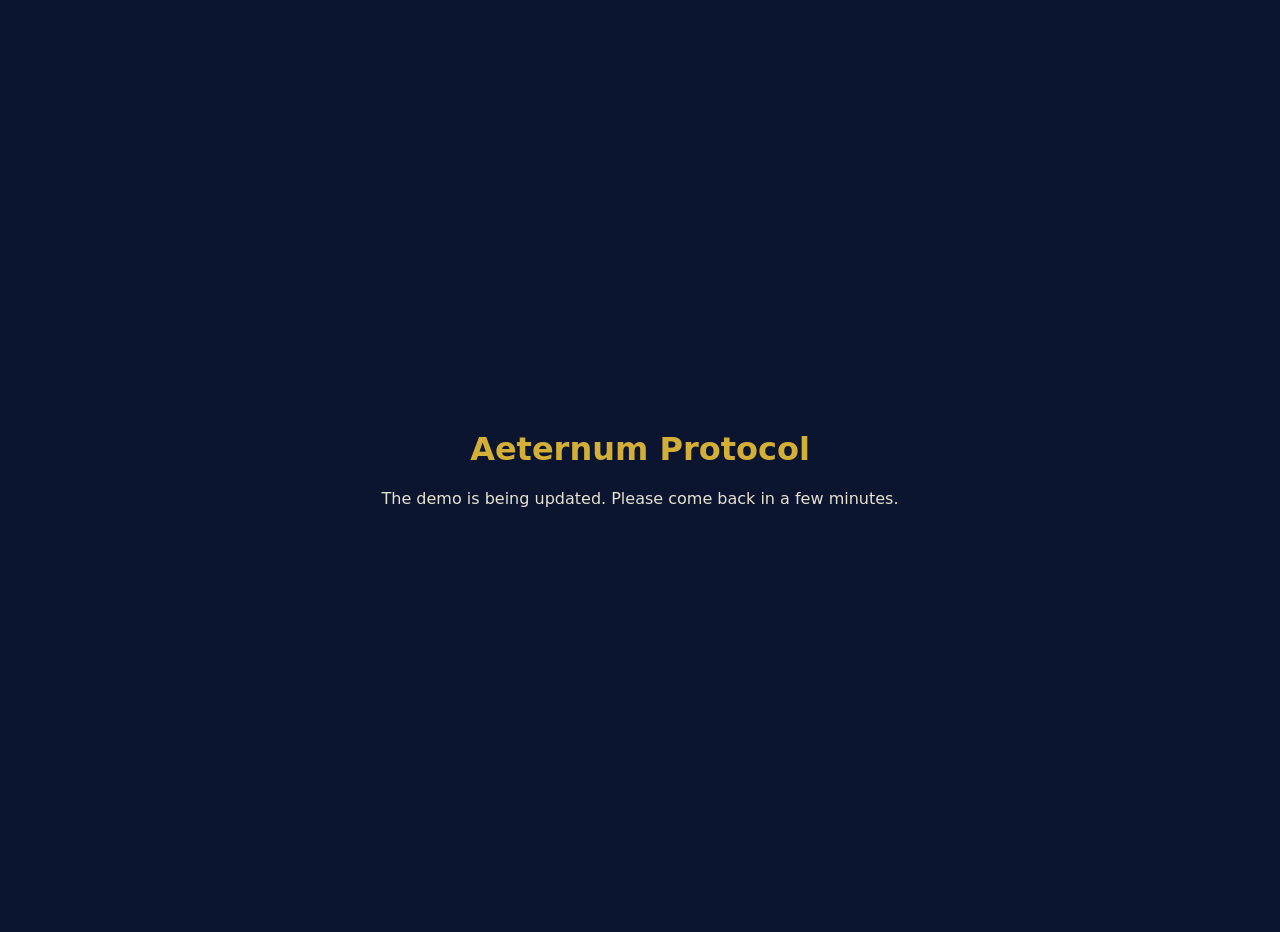
==== index.html @ d8d9c706 "Placeholder while the demo build is prepared" ====
<!doctype html>
<html lang="en"><head><meta charset="utf-8"><meta name="viewport" content="width=device-width, initial-scale=1">
<title>Aeternum Protocol</title>
<style>body{margin:0;min-height:100vh;display:grid;place-items:center;background:#0b1530;color:#e8e2d0;font-family:system-ui,sans-serif;text-align:center;padding:16px}h1{color:#d4af37;font-weight:600}</style>
</head><body><main><h1>Aeternum Protocol</h1><p>The demo is being updated. Please come back in a few minutes.</p></main></body></html>
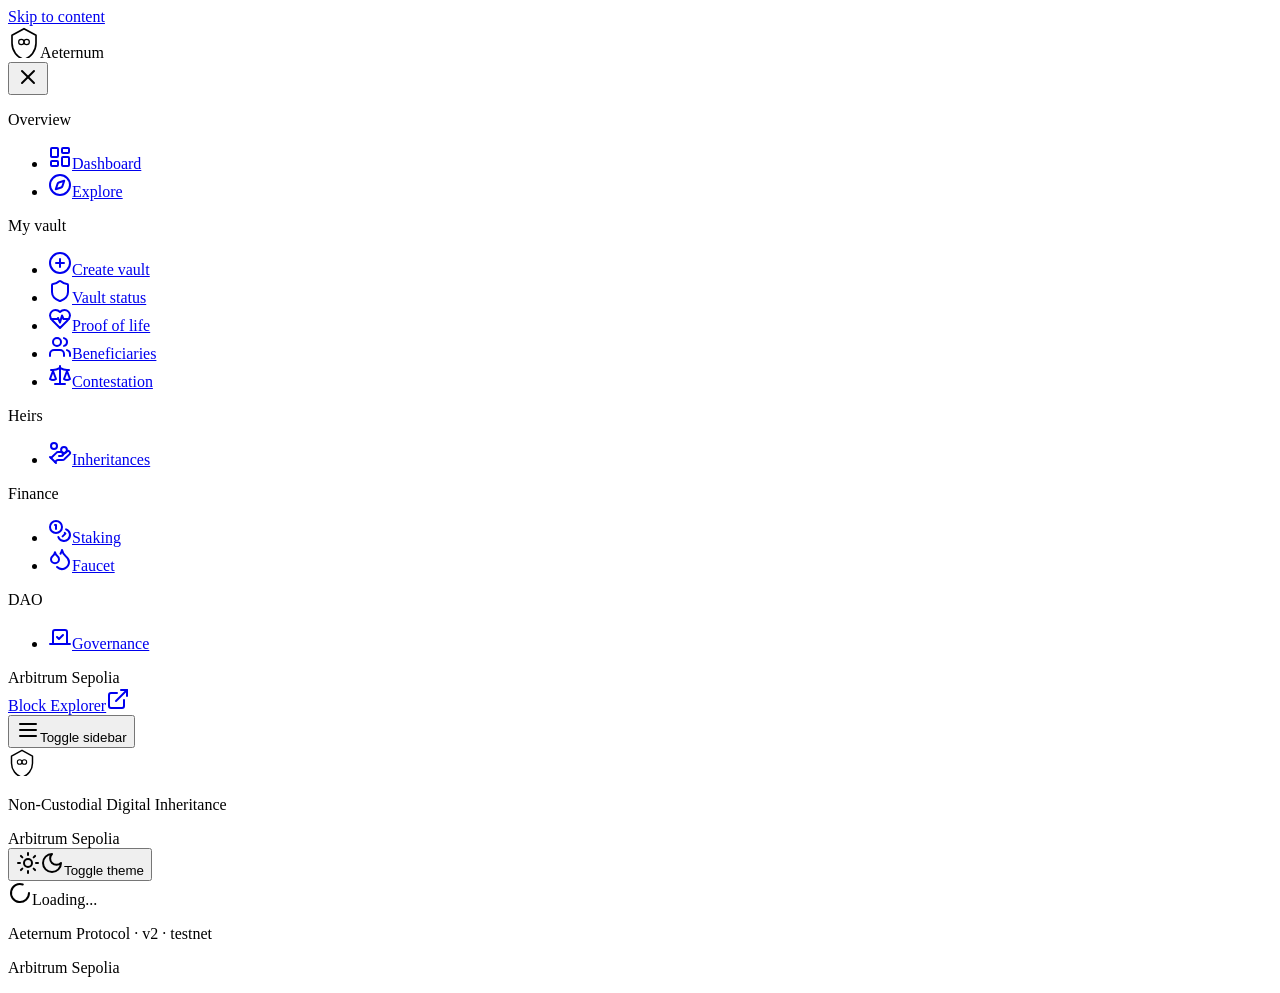
==== commit cf21ad36: "Aeternum v2.1 demo: sealed heirs, maintenance fee, governance, explore" ====
--- a/index.html
+++ b/index.html
@@ -1,5 +1 @@
-<!doctype html>
-<html lang="en"><head><meta charset="utf-8"><meta name="viewport" content="width=device-width, initial-scale=1">
-<title>Aeternum Protocol</title>
-<style>body{margin:0;min-height:100vh;display:grid;place-items:center;background:#0b1530;color:#e8e2d0;font-family:system-ui,sans-serif;text-align:center;padding:16px}h1{color:#d4af37;font-weight:600}</style>
-</head><body><main><h1>Aeternum Protocol</h1><p>The demo is being updated. Please come back in a few minutes.</p></main></body></html>
+<!DOCTYPE html><html lang="en"><head><meta charSet="utf-8"/><meta name="viewport" content="width=device-width, initial-scale=1"/><link rel="stylesheet" href="/aeternum-app/_next/static/css/a54bb3d689ba266a.css" data-precedence="next"/><link rel="stylesheet" href="/aeternum-app/_next/static/css/5f630a5b5184c068.css" data-precedence="next"/><link rel="preload" as="script" fetchPriority="low" href="/aeternum-app/_next/static/chunks/webpack-5873f1d20bad374a.js"/><script src="/aeternum-app/_next/static/chunks/f11ac554-ecb2965801b04890.js" async=""></script><script src="/aeternum-app/_next/static/chunks/5986-7bf444cb63542176.js" async=""></script><script src="/aeternum-app/_next/static/chunks/main-app-85e8313b82b16d7b.js" async=""></script><script src="/aeternum-app/_next/static/chunks/e1e5b8a4-e69b878eaf26b00d.js" async=""></script><script src="/aeternum-app/_next/static/chunks/9379-43cd0e41bf26fb58.js" async=""></script><script src="/aeternum-app/_next/static/chunks/1226-d1b0cdf7fba71024.js" async=""></script><script src="/aeternum-app/_next/static/chunks/8849-b10bf1f07cedf808.js" async=""></script><script src="/aeternum-app/_next/static/chunks/3090-cd3e38aa6e17c696.js" async=""></script><script src="/aeternum-app/_next/static/chunks/3496-4d5ac5b707888766.js" async=""></script><script src="/aeternum-app/_next/static/chunks/9401-a6387dae7ca7f3d2.js" async=""></script><script src="/aeternum-app/_next/static/chunks/app/page-2d9169cf22a0b13d.js" async=""></script><script src="/aeternum-app/_next/static/chunks/1978-8ebc4d6d6ce82799.js" async=""></script><script src="/aeternum-app/_next/static/chunks/app/layout-745b2173bad6b20c.js" async=""></script><title>Aeternum Protocol — Digital Inheritance</title><meta name="description" content="Non-custodial digital inheritance protocol on Arbitrum. Secure your digital assets for future generations with smart contract vaults, proof of life, and streaming inheritance."/><meta property="og:title" content="Aeternum Protocol"/><meta property="og:description" content="Smart Inheritance as a Service (SIaaS) on Arbitrum"/><meta property="og:site_name" content="Aeternum Protocol"/><meta name="twitter:card" content="summary"/><meta name="twitter:title" content="Aeternum Protocol"/><meta name="twitter:description" content="Smart Inheritance as a Service (SIaaS) on Arbitrum"/><link rel="icon" href="/aeternum-app/icon.svg?e197b08f9b965cb7" type="image/svg+xml" sizes="any"/><script src="/aeternum-app/_next/static/chunks/polyfills-42372ed130431b0a.js" noModule=""></script></head><body class="__variable_298534 __variable_ff96ee font-sans"><script>!function(){try{var d=document.documentElement,c=d.classList;c.remove('light','dark');var e=localStorage.getItem('theme');if('system'===e||(!e&&false)){var t='(prefers-color-scheme: dark)',m=window.matchMedia(t);if(m.media!==t||m.matches){d.style.colorScheme = 'dark';c.add('dark')}else{d.style.colorScheme = 'light';c.add('light')}}else if(e){c.add(e|| '')}else{c.add('light')}if(e==='light'||e==='dark'||!e)d.style.colorScheme=e||'light'}catch(e){}}()</script><div data-rk=""><style>[data-rk]{--rk-blurs-modalOverlay:blur(0px);--rk-fonts-body:-apple-system, BlinkMacSystemFont, "Segoe UI", Roboto, Helvetica, Arial, sans-serif, "Apple Color Emoji", "Segoe UI Emoji", "Segoe UI Symbol";--rk-radii-actionButton:10px;--rk-radii-connectButton:8px;--rk-radii-menuButton:8px;--rk-radii-modal:16px;--rk-radii-modalMobile:18px;--rk-colors-accentColor:hsl(220 60% 22%);--rk-colors-accentColorForeground:white;--rk-colors-actionButtonBorder:rgba(0, 0, 0, 0.04);--rk-colors-actionButtonBorderMobile:rgba(0, 0, 0, 0.06);--rk-colors-actionButtonSecondaryBackground:rgba(0, 0, 0, 0.06);--rk-colors-closeButton:rgba(60, 66, 66, 0.8);--rk-colors-closeButtonBackground:rgba(0, 0, 0, 0.06);--rk-colors-connectButtonBackground:#FFF;--rk-colors-connectButtonBackgroundError:#FF494A;--rk-colors-connectButtonInnerBackground:linear-gradient(0deg, rgba(0, 0, 0, 0.03), rgba(0, 0, 0, 0.06));--rk-colors-connectButtonText:#25292E;--rk-colors-connectButtonTextError:#FFF;--rk-colors-connectionIndicator:#30E000;--rk-colors-downloadBottomCardBackground:linear-gradient(126deg, rgba(255, 255, 255, 0) 9.49%, rgba(171, 171, 171, 0.04) 71.04%), #FFFFFF;--rk-colors-downloadTopCardBackground:linear-gradient(126deg, rgba(171, 171, 171, 0.2) 9.49%, rgba(255, 255, 255, 0) 71.04%), #FFFFFF;--rk-colors-error:#FF494A;--rk-colors-generalBorder:rgba(0, 0, 0, 0.06);--rk-colors-generalBorderDim:rgba(0, 0, 0, 0.03);--rk-colors-menuItemBackground:rgba(60, 66, 66, 0.1);--rk-colors-modalBackdrop:rgba(0, 0, 0, 0.3);--rk-colors-modalBackground:#FFF;--rk-colors-modalBorder:transparent;--rk-colors-modalText:#25292E;--rk-colors-modalTextDim:rgba(60, 66, 66, 0.3);--rk-colors-modalTextSecondary:rgba(60, 66, 66, 0.6);--rk-colors-profileAction:#FFF;--rk-colors-profileActionHover:rgba(255, 255, 255, 0.5);--rk-colors-profileForeground:rgba(60, 66, 66, 0.06);--rk-colors-selectedOptionBorder:rgba(60, 66, 66, 0.1);--rk-colors-standby:#FFD641;--rk-shadows-connectButton:0px 4px 12px rgba(0, 0, 0, 0.1);--rk-shadows-dialog:0px 8px 32px rgba(0, 0, 0, 0.32);--rk-shadows-profileDetailsAction:0px 2px 6px rgba(37, 41, 46, 0.04);--rk-shadows-selectedOption:0px 2px 6px rgba(0, 0, 0, 0.24);--rk-shadows-selectedWallet:0px 2px 6px rgba(0, 0, 0, 0.12);--rk-shadows-walletLogo:0px 2px 16px rgba(0, 0, 0, 0.16);}</style><div class="flex min-h-screen"><a href="#main-content" data-testid="link-skip-to-content" class="sr-only focus:not-sr-only focus:fixed focus:left-4 focus:top-4 focus:z-[60] focus:rounded-md focus:bg-primary focus:px-3 focus:py-2 focus:text-sm focus:font-medium focus:text-primary-foreground">Skip to content</a><aside id="app-sidebar" aria-label="Sidebar" class="fixed left-0 top-0 z-50 flex h-screen w-64 flex-col border-r bg-sidebar text-sidebar-foreground supports-[height:100dvh]:h-dvh transition-[transform,visibility] duration-200 ease-in-out lg:visible lg:translate-x-0 invisible -translate-x-full"><div class="flex h-16 items-center justify-between border-b border-sidebar-border px-5"><div class="flex items-center gap-2.5"><svg width="32" height="32" viewBox="0 0 48 48" fill="none" xmlns="http://www.w3.org/2000/svg" aria-label="Aeternum Protocol"><path d="M24 4L6 14v12c0 11.04 7.68 21.36 18 24 10.32-2.64 18-12.96 18-24V14L24 4z" stroke="currentColor" stroke-width="2.5" stroke-linejoin="round" fill="none" class="text-sidebar-foreground"></path><path d="M16 24c0-2.21 1.79-4 4-4s4 1.79 4 4-1.79 4-4 4-4-1.79-4-4z" stroke="currentColor" stroke-width="1.8" fill="none" class="text-sidebar-foreground"></path><path d="M24 24c0-2.21 1.79-4 4-4s4 1.79 4 4-1.79 4-4 4-4-1.79-4-4z" stroke="currentColor" stroke-width="1.8" fill="none" class="text-sidebar-foreground"></path><path d="M18 24h2l1.5-3 2 6 2-6 1.5 3h3" stroke="hsl(var(--accent))" stroke-width="1.5" stroke-linecap="round" stroke-linejoin="round" fill="none"></path></svg><span class="font-semibold tracking-tight text-base">Aeternum</span></div><button class="rounded-md p-1 text-sidebar-foreground/60 hover:text-sidebar-foreground lg:hidden" aria-label="Close sidebar" data-testid="button-close-sidebar"><svg xmlns="http://www.w3.org/2000/svg" width="24" height="24" viewBox="0 0 24 24" fill="none" stroke="currentColor" stroke-width="2" stroke-linecap="round" stroke-linejoin="round" class="lucide lucide-x h-5 w-5"><path d="M18 6 6 18"></path><path d="m6 6 12 12"></path></svg></button></div><!--$!--><template data-dgst="BAILOUT_TO_CLIENT_SIDE_RENDERING"></template><nav class="flex-1 overflow-y-auto px-3 py-4" aria-label="Main navigation"><div class="mb-6"><p class="mb-2 px-3 text-[10px] font-semibold uppercase tracking-widest text-sidebar-foreground/70">Overview</p><ul class="space-y-0.5"><li><a aria-current="page" class="group flex items-center gap-3 rounded-md px-3 py-2 text-sm font-medium transition-colors bg-sidebar-accent text-sidebar-accent-foreground" data-testid="nav-dashboard" href="/aeternum-app"><svg xmlns="http://www.w3.org/2000/svg" width="24" height="24" viewBox="0 0 24 24" fill="none" stroke="currentColor" stroke-width="2" stroke-linecap="round" stroke-linejoin="round" class="lucide lucide-layout-dashboard h-4 w-4 shrink-0 text-sidebar-accent-foreground" aria-hidden="true"><rect width="7" height="9" x="3" y="3" rx="1"></rect><rect width="7" height="5" x="14" y="3" rx="1"></rect><rect width="7" height="9" x="14" y="12" rx="1"></rect><rect width="7" height="5" x="3" y="16" rx="1"></rect></svg>Dashboard</a></li><li><a class="group flex items-center gap-3 rounded-md px-3 py-2 text-sm font-medium transition-colors text-sidebar-foreground/70 hover:bg-sidebar-accent/50 hover:text-sidebar-accent-foreground" data-testid="nav-explore" href="/aeternum-app/explore"><svg xmlns="http://www.w3.org/2000/svg" width="24" height="24" viewBox="0 0 24 24" fill="none" stroke="currentColor" stroke-width="2" stroke-linecap="round" stroke-linejoin="round" class="lucide lucide-compass h-4 w-4 shrink-0 text-sidebar-foreground/50" aria-hidden="true"><path d="m16.24 7.76-1.804 5.411a2 2 0 0 1-1.265 1.265L7.76 16.24l1.804-5.411a2 2 0 0 1 1.265-1.265z"></path><circle cx="12" cy="12" r="10"></circle></svg>Explore</a></li></ul></div><div class="mb-6"><p class="mb-2 px-3 text-[10px] font-semibold uppercase tracking-widest text-sidebar-foreground/70">My vault</p><ul class="space-y-0.5"><li><a class="group flex items-center gap-3 rounded-md px-3 py-2 text-sm font-medium transition-colors text-sidebar-foreground/70 hover:bg-sidebar-accent/50 hover:text-sidebar-accent-foreground" data-testid="nav-create-vault" href="/aeternum-app/vault/create"><svg xmlns="http://www.w3.org/2000/svg" width="24" height="24" viewBox="0 0 24 24" fill="none" stroke="currentColor" stroke-width="2" stroke-linecap="round" stroke-linejoin="round" class="lucide lucide-circle-plus h-4 w-4 shrink-0 text-sidebar-foreground/50" aria-hidden="true"><circle cx="12" cy="12" r="10"></circle><path d="M8 12h8"></path><path d="M12 8v8"></path></svg>Create vault</a></li><li><a class="group flex items-center gap-3 rounded-md px-3 py-2 text-sm font-medium transition-colors text-sidebar-foreground/70 hover:bg-sidebar-accent/50 hover:text-sidebar-accent-foreground" data-testid="nav-vault-status" href="/aeternum-app/vault/status"><svg xmlns="http://www.w3.org/2000/svg" width="24" height="24" viewBox="0 0 24 24" fill="none" stroke="currentColor" stroke-width="2" stroke-linecap="round" stroke-linejoin="round" class="lucide lucide-shield h-4 w-4 shrink-0 text-sidebar-foreground/50" aria-hidden="true"><path d="M20 13c0 5-3.5 7.5-7.66 8.95a1 1 0 0 1-.67-.01C7.5 20.5 4 18 4 13V6a1 1 0 0 1 1-1c2 0 4.5-1.2 6.24-2.72a1.17 1.17 0 0 1 1.52 0C14.51 3.81 17 5 19 5a1 1 0 0 1 1 1z"></path></svg>Vault status</a></li><li><a class="group flex items-center gap-3 rounded-md px-3 py-2 text-sm font-medium transition-colors text-sidebar-foreground/70 hover:bg-sidebar-accent/50 hover:text-sidebar-accent-foreground" data-testid="nav-proof-of-life" href="/aeternum-app/vault/heartbeat"><svg xmlns="http://www.w3.org/2000/svg" width="24" height="24" viewBox="0 0 24 24" fill="none" stroke="currentColor" stroke-width="2" stroke-linecap="round" stroke-linejoin="round" class="lucide lucide-heart-pulse h-4 w-4 shrink-0 text-sidebar-foreground/50" aria-hidden="true"><path d="M19 14c1.49-1.46 3-3.21 3-5.5A5.5 5.5 0 0 0 16.5 3c-1.76 0-3 .5-4.5 2-1.5-1.5-2.74-2-4.5-2A5.5 5.5 0 0 0 2 8.5c0 2.3 1.5 4.05 3 5.5l7 7Z"></path><path d="M3.22 12H9.5l.5-1 2 4.5 2-7 1.5 3.5h5.27"></path></svg>Proof of life</a></li><li><a class="group flex items-center gap-3 rounded-md px-3 py-2 text-sm font-medium transition-colors text-sidebar-foreground/70 hover:bg-sidebar-accent/50 hover:text-sidebar-accent-foreground" data-testid="nav-beneficiaries" href="/aeternum-app/vault/beneficiaries"><svg xmlns="http://www.w3.org/2000/svg" width="24" height="24" viewBox="0 0 24 24" fill="none" stroke="currentColor" stroke-width="2" stroke-linecap="round" stroke-linejoin="round" class="lucide lucide-users h-4 w-4 shrink-0 text-sidebar-foreground/50" aria-hidden="true"><path d="M16 21v-2a4 4 0 0 0-4-4H6a4 4 0 0 0-4 4v2"></path><circle cx="9" cy="7" r="4"></circle><path d="M22 21v-2a4 4 0 0 0-3-3.87"></path><path d="M16 3.13a4 4 0 0 1 0 7.75"></path></svg>Beneficiaries</a></li><li><a class="group flex items-center gap-3 rounded-md px-3 py-2 text-sm font-medium transition-colors text-sidebar-foreground/70 hover:bg-sidebar-accent/50 hover:text-sidebar-accent-foreground" data-testid="nav-contestation" href="/aeternum-app/vault/contestation"><svg xmlns="http://www.w3.org/2000/svg" width="24" height="24" viewBox="0 0 24 24" fill="none" stroke="currentColor" stroke-width="2" stroke-linecap="round" stroke-linejoin="round" class="lucide lucide-scale h-4 w-4 shrink-0 text-sidebar-foreground/50" aria-hidden="true"><path d="m16 16 3-8 3 8c-.87.65-1.92 1-3 1s-2.13-.35-3-1Z"></path><path d="m2 16 3-8 3 8c-.87.65-1.92 1-3 1s-2.13-.35-3-1Z"></path><path d="M7 21h10"></path><path d="M12 3v18"></path><path d="M3 7h2c2 0 5-1 7-2 2 1 5 2 7 2h2"></path></svg>Contestation</a></li></ul></div><div class="mb-6"><p class="mb-2 px-3 text-[10px] font-semibold uppercase tracking-widest text-sidebar-foreground/70">Heirs</p><ul class="space-y-0.5"><li><a class="group flex items-center gap-3 rounded-md px-3 py-2 text-sm font-medium transition-colors text-sidebar-foreground/70 hover:bg-sidebar-accent/50 hover:text-sidebar-accent-foreground" data-testid="nav-inheritances" href="/aeternum-app/claim"><svg xmlns="http://www.w3.org/2000/svg" width="24" height="24" viewBox="0 0 24 24" fill="none" stroke="currentColor" stroke-width="2" stroke-linecap="round" stroke-linejoin="round" class="lucide lucide-hand-coins h-4 w-4 shrink-0 text-sidebar-foreground/50" aria-hidden="true"><path d="M11 15h2a2 2 0 1 0 0-4h-3c-.6 0-1.1.2-1.4.6L3 17"></path><path d="m7 21 1.6-1.4c.3-.4.8-.6 1.4-.6h4c1.1 0 2.1-.4 2.8-1.2l4.6-4.4a2 2 0 0 0-2.75-2.91l-4.2 3.9"></path><path d="m2 16 6 6"></path><circle cx="16" cy="9" r="2.9"></circle><circle cx="6" cy="5" r="3"></circle></svg>Inheritances</a></li></ul></div><div class="mb-6"><p class="mb-2 px-3 text-[10px] font-semibold uppercase tracking-widest text-sidebar-foreground/70">Finance</p><ul class="space-y-0.5"><li><a class="group flex items-center gap-3 rounded-md px-3 py-2 text-sm font-medium transition-colors text-sidebar-foreground/70 hover:bg-sidebar-accent/50 hover:text-sidebar-accent-foreground" data-testid="nav-staking" href="/aeternum-app/staking"><svg xmlns="http://www.w3.org/2000/svg" width="24" height="24" viewBox="0 0 24 24" fill="none" stroke="currentColor" stroke-width="2" stroke-linecap="round" stroke-linejoin="round" class="lucide lucide-coins h-4 w-4 shrink-0 text-sidebar-foreground/50" aria-hidden="true"><circle cx="8" cy="8" r="6"></circle><path d="M18.09 10.37A6 6 0 1 1 10.34 18"></path><path d="M7 6h1v4"></path><path d="m16.71 13.88.7.71-2.82 2.82"></path></svg>Staking</a></li><li><a class="group flex items-center gap-3 rounded-md px-3 py-2 text-sm font-medium transition-colors text-sidebar-foreground/70 hover:bg-sidebar-accent/50 hover:text-sidebar-accent-foreground" data-testid="nav-faucet" href="/aeternum-app/faucet"><svg xmlns="http://www.w3.org/2000/svg" width="24" height="24" viewBox="0 0 24 24" fill="none" stroke="currentColor" stroke-width="2" stroke-linecap="round" stroke-linejoin="round" class="lucide lucide-droplets h-4 w-4 shrink-0 text-sidebar-foreground/50" aria-hidden="true"><path d="M7 16.3c2.2 0 4-1.83 4-4.05 0-1.16-.57-2.26-1.71-3.19S7.29 6.75 7 5.3c-.29 1.45-1.14 2.84-2.29 3.76S3 11.1 3 12.25c0 2.22 1.8 4.05 4 4.05z"></path><path d="M12.56 6.6A10.97 10.97 0 0 0 14 3.02c.5 2.5 2 4.9 4 6.5s3 3.5 3 5.5a6.98 6.98 0 0 1-11.91 4.97"></path></svg>Faucet</a></li></ul></div><div class="mb-6"><p class="mb-2 px-3 text-[10px] font-semibold uppercase tracking-widest text-sidebar-foreground/70">DAO</p><ul class="space-y-0.5"><li><a class="group flex items-center gap-3 rounded-md px-3 py-2 text-sm font-medium transition-colors text-sidebar-foreground/70 hover:bg-sidebar-accent/50 hover:text-sidebar-accent-foreground" data-testid="nav-governance" href="/aeternum-app/governance"><svg xmlns="http://www.w3.org/2000/svg" width="24" height="24" viewBox="0 0 24 24" fill="none" stroke="currentColor" stroke-width="2" stroke-linecap="round" stroke-linejoin="round" class="lucide lucide-vote h-4 w-4 shrink-0 text-sidebar-foreground/50" aria-hidden="true"><path d="m9 12 2 2 4-4"></path><path d="M5 7c0-1.1.9-2 2-2h10a2 2 0 0 1 2 2v12H5V7Z"></path><path d="M22 19H2"></path></svg>Governance</a></li></ul></div></nav><!--/$--><div class="border-t border-sidebar-border p-4"><div class="flex items-center gap-2 text-xs text-sidebar-foreground/70" title="Wallet not connected. Reading from Arbitrum Sepolia." data-testid="sidebar-network"><span class="inline-block h-1.5 w-1.5 shrink-0 rounded-full shadow-[0_0_4px] bg-gray-400" aria-hidden="true"></span><span class="truncate">Arbitrum Sepolia</span></div><a href="https://sepolia.arbiscan.io" target="_blank" rel="noopener noreferrer" class="mt-1.5 flex items-center gap-1 text-xs text-sidebar-foreground/70 transition-colors hover:text-sidebar-foreground" data-testid="link-block-explorer">Block Explorer<svg xmlns="http://www.w3.org/2000/svg" width="24" height="24" viewBox="0 0 24 24" fill="none" stroke="currentColor" stroke-width="2" stroke-linecap="round" stroke-linejoin="round" class="lucide lucide-external-link h-3 w-3" aria-hidden="true"><path d="M15 3h6v6"></path><path d="M10 14 21 3"></path><path d="M18 13v6a2 2 0 0 1-2 2H5a2 2 0 0 1-2-2V8a2 2 0 0 1 2-2h6"></path></svg></a></div></aside><div class="flex min-w-0 flex-1 flex-col lg:pl-64"><header class="sticky top-0 z-30 flex h-14 items-center justify-between gap-2 border-b bg-background/95 px-4 backdrop-blur supports-[backdrop-filter]:bg-background/60 sm:px-6 lg:px-8"><div class="flex min-w-0 items-center gap-3"><button class="inline-flex items-center justify-center whitespace-nowrap rounded-md text-sm font-medium ring-offset-background transition-colors focus-visible:outline-none focus-visible:ring-2 focus-visible:ring-ring focus-visible:ring-offset-2 disabled:pointer-events-none disabled:opacity-50 hover:bg-accent hover:text-accent-foreground h-9 w-9 shrink-0 lg:hidden" aria-expanded="false" aria-controls="app-sidebar" data-testid="button-menu-toggle"><svg xmlns="http://www.w3.org/2000/svg" width="24" height="24" viewBox="0 0 24 24" fill="none" stroke="currentColor" stroke-width="2" stroke-linecap="round" stroke-linejoin="round" class="lucide lucide-menu h-5 w-5"><line x1="4" x2="20" y1="12" y2="12"></line><line x1="4" x2="20" y1="6" y2="6"></line><line x1="4" x2="20" y1="18" y2="18"></line></svg><span class="sr-only">Toggle sidebar</span></button><div class="hidden min-[360px]:block lg:hidden"><div class="flex items-center gap-2.5"><svg width="28" height="28" viewBox="0 0 48 48" fill="none" xmlns="http://www.w3.org/2000/svg" aria-label="Aeternum Protocol"><path d="M24 4L6 14v12c0 11.04 7.68 21.36 18 24 10.32-2.64 18-12.96 18-24V14L24 4z" stroke="currentColor" stroke-width="2.5" stroke-linejoin="round" fill="none" class="text-primary"></path><path d="M16 24c0-2.21 1.79-4 4-4s4 1.79 4 4-1.79 4-4 4-4-1.79-4-4z" stroke="currentColor" stroke-width="1.8" fill="none" class="text-primary"></path><path d="M24 24c0-2.21 1.79-4 4-4s4 1.79 4 4-1.79 4-4 4-4-1.79-4-4z" stroke="currentColor" stroke-width="1.8" fill="none" class="text-primary"></path><path d="M18 24h2l1.5-3 2 6 2-6 1.5 3h3" stroke="hsl(var(--accent))" stroke-width="1.5" stroke-linecap="round" stroke-linejoin="round" fill="none"></path></svg></div></div><p class="hidden truncate text-sm font-medium text-muted-foreground md:block">Non-Custodial Digital Inheritance</p></div><div class="flex shrink-0 items-center gap-2"><div class="inline-flex h-8 items-center gap-1.5 rounded-full border px-2.5 text-xs font-medium bg-muted text-muted-foreground border-border" title="Wallet not connected. Reading from Arbitrum Sepolia." data-testid="network-badge" data-tone="neutral"><span class="h-1.5 w-1.5 shrink-0 rounded-full shadow-[0_0_4px] bg-gray-400" aria-hidden="true"></span><span class="sr-only sm:not-sr-only">Arbitrum Sepolia</span></div><button class="inline-flex items-center justify-center whitespace-nowrap rounded-md text-sm font-medium ring-offset-background transition-colors focus-visible:outline-none focus-visible:ring-2 focus-visible:ring-ring focus-visible:ring-offset-2 disabled:pointer-events-none disabled:opacity-50 hover:bg-accent hover:text-accent-foreground h-8 w-8" data-testid="button-theme-toggle"><svg xmlns="http://www.w3.org/2000/svg" width="24" height="24" viewBox="0 0 24 24" fill="none" stroke="currentColor" stroke-width="2" stroke-linecap="round" stroke-linejoin="round" class="lucide lucide-sun h-4 w-4 rotate-0 scale-100 transition-transform dark:-rotate-90 dark:scale-0"><circle cx="12" cy="12" r="4"></circle><path d="M12 2v2"></path><path d="M12 20v2"></path><path d="m4.93 4.93 1.41 1.41"></path><path d="m17.66 17.66 1.41 1.41"></path><path d="M2 12h2"></path><path d="M20 12h2"></path><path d="m6.34 17.66-1.41 1.41"></path><path d="m19.07 4.93-1.41 1.41"></path></svg><svg xmlns="http://www.w3.org/2000/svg" width="24" height="24" viewBox="0 0 24 24" fill="none" stroke="currentColor" stroke-width="2" stroke-linecap="round" stroke-linejoin="round" class="lucide lucide-moon absolute h-4 w-4 rotate-90 scale-0 transition-transform dark:rotate-0 dark:scale-100"><path d="M12 3a6 6 0 0 0 9 9 9 9 0 1 1-9-9Z"></path></svg><span class="sr-only">Toggle theme</span></button></div></header><main id="main-content" tabindex="-1" class="flex-1 px-4 py-6 focus:outline-none sm:px-6 lg:px-8"><div class="mx-auto max-w-6xl"><div class="flex min-h-[40vh] items-center justify-center text-sm text-muted-foreground" data-testid="network-guard-loading"><svg xmlns="http://www.w3.org/2000/svg" width="24" height="24" viewBox="0 0 24 24" fill="none" stroke="currentColor" stroke-width="2" stroke-linecap="round" stroke-linejoin="round" class="lucide lucide-loader-circle mr-2 h-4 w-4 animate-spin" aria-hidden="true"><path d="M21 12a9 9 0 1 1-6.219-8.56"></path></svg>Loading...</div></div></main><footer class="border-t px-4 py-4 sm:px-6 lg:px-8"><div class="mx-auto flex max-w-6xl flex-wrap items-center justify-between gap-x-4 gap-y-1"><p class="text-xs text-muted-foreground" data-testid="text-footer-version">Aeternum Protocol · v2<!-- --> · testnet</p><p class="text-xs text-muted-foreground" data-testid="text-footer-network">Arbitrum Sepolia</p></div></footer></div></div><section aria-label="Notifications alt+T" tabindex="-1" aria-live="polite" aria-relevant="additions text" aria-atomic="false" data-react-aria-top-layer="true"></section></div><script src="/aeternum-app/_next/static/chunks/webpack-5873f1d20bad374a.js" async=""></script><script>(self.__next_f=self.__next_f||[]).push([0]);self.__next_f.push([2,null])</script><script>self.__next_f.push([1,"1:HL[\"/aeternum-app/_next/static/css/a54bb3d689ba266a.css\",\"style\"]\n2:HL[\"/aeternum-app/_next/static/css/5f630a5b5184c068.css\",\"style\"]\n"])</script><script>self.__next_f.push([1,"3:I[47943,[],\"\"]\n5:I[20637,[],\"ClientPageRoot\"]\n6:I[54095,[\"9523\",\"static/chunks/e1e5b8a4-e69b878eaf26b00d.js\",\"9379\",\"static/chunks/9379-43cd0e41bf26fb58.js\",\"1226\",\"static/chunks/1226-d1b0cdf7fba71024.js\",\"8849\",\"static/chunks/8849-b10bf1f07cedf808.js\",\"3090\",\"static/chunks/3090-cd3e38aa6e17c696.js\",\"3496\",\"static/chunks/3496-4d5ac5b707888766.js\",\"9401\",\"static/chunks/9401-a6387dae7ca7f3d2.js\",\"1931\",\"static/chunks/app/page-2d9169cf22a0b13d.js\"],\"default\",1]\n7:I[66684,[\"9523\",\"static/chunks/e1e5b8a4-e69b878eaf26b00d.js\",\"9379\",\"static/chunks/9379-43cd0e41bf26fb58.js\",\"1226\",\"static/chunks/1226-d1b0cdf7fba71024.js\",\"1978\",\"static/chunks/1978-8ebc4d6d6ce82799.js\",\"3090\",\"static/chunks/3090-cd3e38aa6e17c696.js\",\"3185\",\"static/chunks/app/layout-745b2173bad6b20c.js\"],\"Providers\"]\n8:I[16671,[\"9523\",\"static/chunks/e1e5b8a4-e69b878eaf26b00d.js\",\"9379\",\"static/chunks/9379-43cd0e41bf26fb58.js\",\"1226\",\"static/chunks/1226-d1b0cdf7fba71024.js\",\"1978\",\"static/chunks/1978-8ebc4d6d6ce82799.js\",\"3090\",\"static/chunks/3090-cd3e38aa6e17c696.js\",\"3185\",\"static/chunks/app/layout-745b2173bad6b20c.js\"],\"AppLayout\"]\n9:I[30081,[],\"\"]\na:I[58474,[],\"\"]\nc:I[90865,[],\"\"]\nd:[]\n"])</script><script>self.__next_f.push([1,"0:[\"$\",\"$L3\",null,{\"buildId\":\"0Dgjrau7p3N-hJHPlp-CV\",\"assetPrefix\":\"/aeternum-app\",\"urlParts\":[\"\",\"\"],\"initialTree\":[\"\",{\"children\":[\"__PAGE__\",{}]},\"$undefined\",\"$undefined\",true],\"initialSeedData\":[\"\",{\"children\":[\"__PAGE__\",{},[[\"$L4\",[\"$\",\"$L5\",null,{\"props\":{\"params\":{},\"searchParams\":{}},\"Component\":\"$6\"}],null],null],null]},[[[[\"$\",\"link\",\"0\",{\"rel\":\"stylesheet\",\"href\":\"/aeternum-app/_next/static/css/a54bb3d689ba266a.css\",\"precedence\":\"next\",\"crossOrigin\":\"$undefined\"}],[\"$\",\"link\",\"1\",{\"rel\":\"stylesheet\",\"href\":\"/aeternum-app/_next/static/css/5f630a5b5184c068.css\",\"precedence\":\"next\",\"crossOrigin\":\"$undefined\"}]],[\"$\",\"html\",null,{\"lang\":\"en\",\"suppressHydrationWarning\":true,\"children\":[\"$\",\"body\",null,{\"className\":\"__variable_298534 __variable_ff96ee font-sans\",\"children\":[\"$\",\"$L7\",null,{\"children\":[\"$\",\"$L8\",null,{\"children\":[\"$\",\"$L9\",null,{\"parallelRouterKey\":\"children\",\"segmentPath\":[\"children\"],\"error\":\"$undefined\",\"errorStyles\":\"$undefined\",\"errorScripts\":\"$undefined\",\"template\":[\"$\",\"$La\",null,{}],\"templateStyles\":\"$undefined\",\"templateScripts\":\"$undefined\",\"notFound\":[[\"$\",\"title\",null,{\"children\":\"404: This page could not be found.\"}],[\"$\",\"div\",null,{\"style\":{\"fontFamily\":\"system-ui,\\\"Segoe UI\\\",Roboto,Helvetica,Arial,sans-serif,\\\"Apple Color Emoji\\\",\\\"Segoe UI Emoji\\\"\",\"height\":\"100vh\",\"textAlign\":\"center\",\"display\":\"flex\",\"flexDirection\":\"column\",\"alignItems\":\"center\",\"justifyContent\":\"center\"},\"children\":[\"$\",\"div\",null,{\"children\":[[\"$\",\"style\",null,{\"dangerouslySetInnerHTML\":{\"__html\":\"body{color:#000;background:#fff;margin:0}.next-error-h1{border-right:1px solid rgba(0,0,0,.3)}@media (prefers-color-scheme:dark){body{color:#fff;background:#000}.next-error-h1{border-right:1px solid rgba(255,255,255,.3)}}\"}}],[\"$\",\"h1\",null,{\"className\":\"next-error-h1\",\"style\":{\"display\":\"inline-block\",\"margin\":\"0 20px 0 0\",\"padding\":\"0 23px 0 0\",\"fontSize\":24,\"fontWeight\":500,\"verticalAlign\":\"top\",\"lineHeight\":\"49px\"},\"children\":\"404\"}],[\"$\",\"div\",null,{\"style\":{\"display\":\"inline-block\"},\"children\":[\"$\",\"h2\",null,{\"style\":{\"fontSize\":14,\"fontWeight\":400,\"lineHeight\":\"49px\",\"margin\":0},\"children\":\"This page could not be found.\"}]}]]}]}]],\"notFoundStyles\":[]}]}]}]}]}]],null],null],\"couldBeIntercepted\":false,\"initialHead\":[null,\"$Lb\"],\"globalErrorComponent\":\"$c\",\"missingSlots\":\"$Wd\"}]\n"])</script><script>self.__next_f.push([1,"b:[[\"$\",\"meta\",\"0\",{\"name\":\"viewport\",\"content\":\"width=device-width, initial-scale=1\"}],[\"$\",\"meta\",\"1\",{\"charSet\":\"utf-8\"}],[\"$\",\"title\",\"2\",{\"children\":\"Aeternum Protocol — Digital Inheritance\"}],[\"$\",\"meta\",\"3\",{\"name\":\"description\",\"content\":\"Non-custodial digital inheritance protocol on Arbitrum. Secure your digital assets for future generations with smart contract vaults, proof of life, and streaming inheritance.\"}],[\"$\",\"meta\",\"4\",{\"property\":\"og:title\",\"content\":\"Aeternum Protocol\"}],[\"$\",\"meta\",\"5\",{\"property\":\"og:description\",\"content\":\"Smart Inheritance as a Service (SIaaS) on Arbitrum\"}],[\"$\",\"meta\",\"6\",{\"property\":\"og:site_name\",\"content\":\"Aeternum Protocol\"}],[\"$\",\"meta\",\"7\",{\"name\":\"twitter:card\",\"content\":\"summary\"}],[\"$\",\"meta\",\"8\",{\"name\":\"twitter:title\",\"content\":\"Aeternum Protocol\"}],[\"$\",\"meta\",\"9\",{\"name\":\"twitter:description\",\"content\":\"Smart Inheritance as a Service (SIaaS) on Arbitrum\"}],[\"$\",\"link\",\"10\",{\"rel\":\"icon\",\"href\":\"/aeternum-app/icon.svg?e197b08f9b965cb7\",\"type\":\"image/svg+xml\",\"sizes\":\"any\"}]]\n4:null\n"])</script></body></html>
